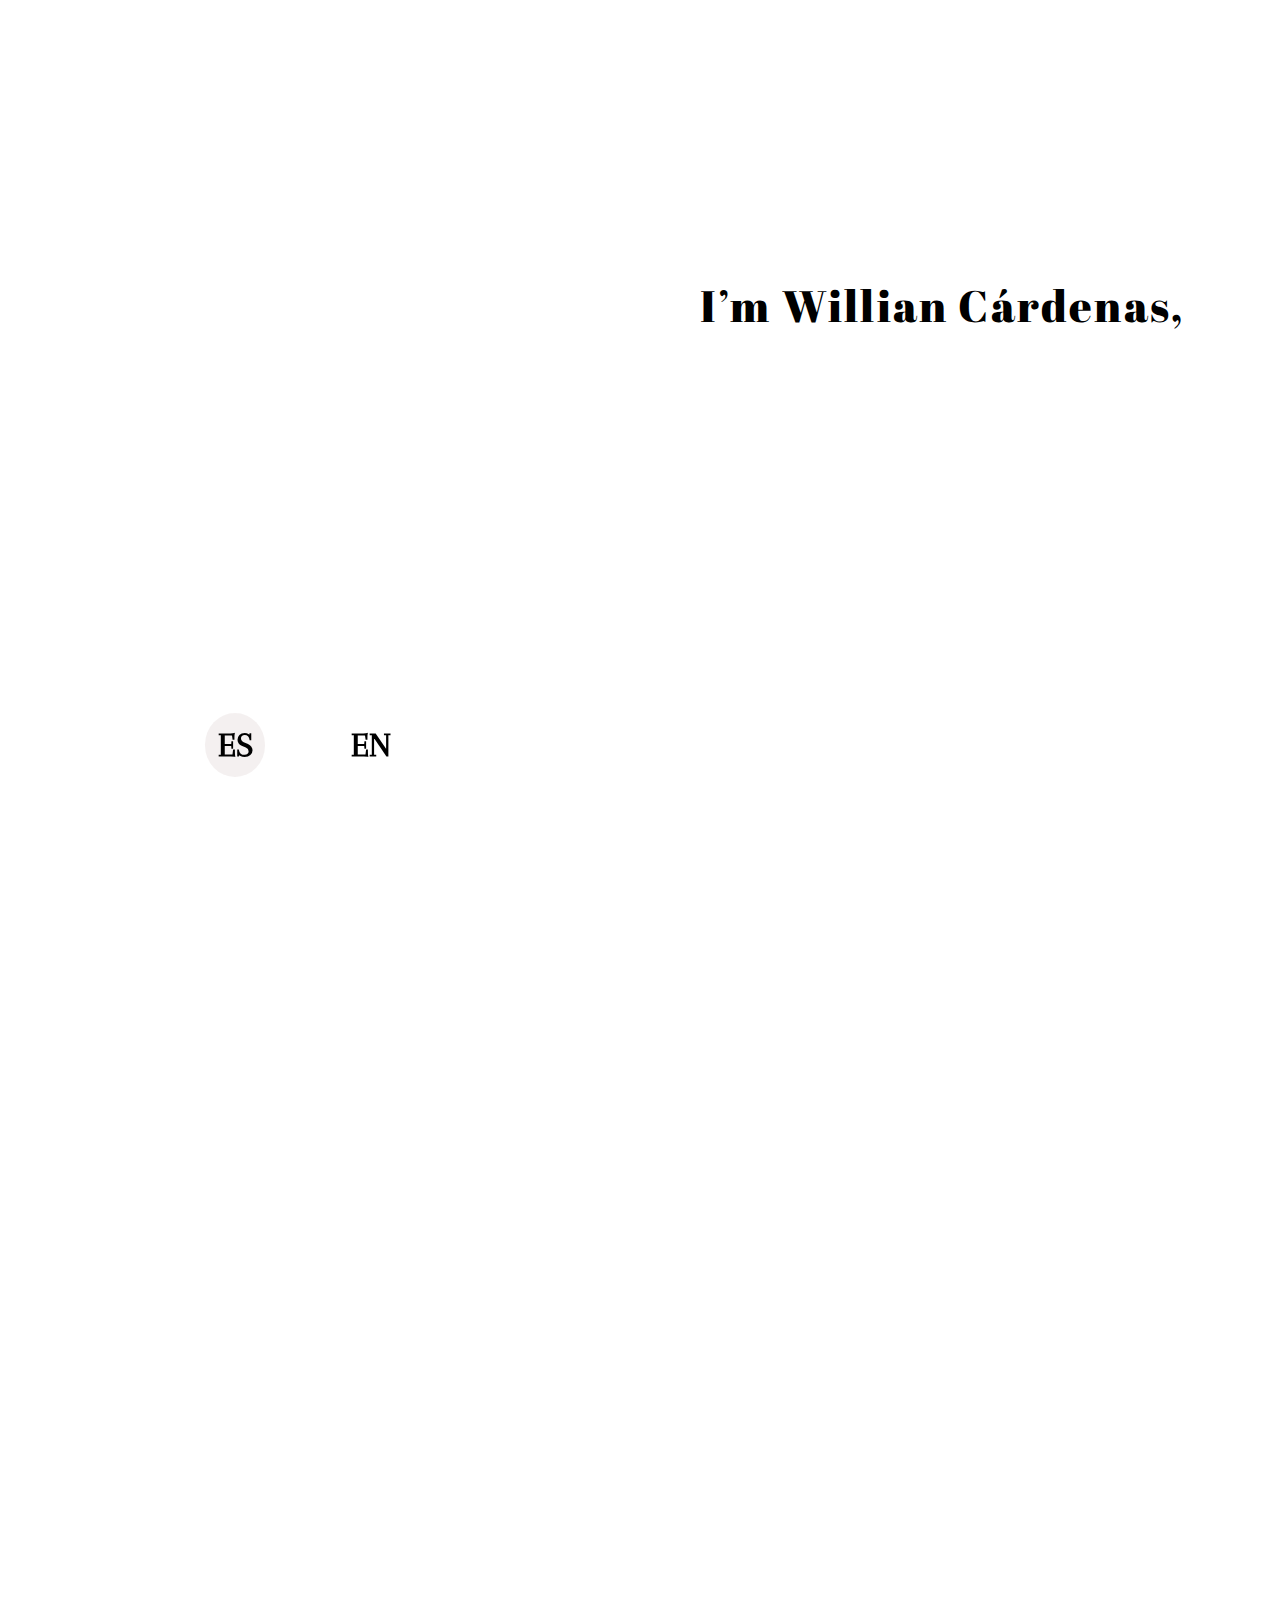
==== index.html @ f102027e "Font modification and social media" ====
<!doctype html>
<html lang="en">
    <head>
        <!-- META -->
        <meta charset="utf-8">
        <meta name="robots" content="noodp">
        <meta name="viewport" content="width=device-width, initial-scale=1, maximum-scale=1, user-scalable=no">

        <!-- TITLE -->
        <title>Willian Cárdenas</title>
        <link rel="shortcut icon" href="https://i.imgur.com/TqG19UK.png">

        <!-- FONTS -->
        <link href="https://fonts.googleapis.com/css?family=Abril+Fatface%7CArapey&amp;subset=latin-ext" rel="stylesheet">
        <link href="http://fonts.cdnfonts.com/css/naville-demo" rel="stylesheet">

        <!-- STYLESHEETS -->
        <link rel="stylesheet" type="text/css" href="me/css/plugins.css">
        <link rel="stylesheet" type="text/css" href="me/css/styles.css">
    </head>

    <body>
        <!-- PRELOADER -->
        <div class="preloader">
            <div class="spinner"></div>
        </div>
        <!-- /PRELOADER -->

        <!-- CHANGO CONTAINER -->
        <div class="chango-container">
            <div class="background-img">
                <!--<div class="chango-inc">
                    CHANGO.
                </div>-->
                <div class="chango-des">
                    Visit my website
                </div>
                <div class="chango-button">
                    <a href="https://williandres.github.io/williandres/chango/es/public" class = "chango-spanish">ES</a>   
                    <a href="https://williandres.github.io/williandres/chango/en/public" class = "chango-english">EN</a>
                </div>
            </div>
        </div>
        <!-- /CHANGO CONTAINER -->

        <!-- CONTENT AREA -->
        <div class="content-area">

            <!-- CONTENT AREA INNER --> 
            <div class="content-area-inner">

                <!-- INTRO -->
                <section id="intro">

                    <!-- CONTAINER MID -->
                    <div class="container-mid">

                        <!-- ANIMATION CONTAINER -->
                        <div class="animation-container animation-fade-down" data-animation-delay="0">
                            <h1>I’m Willian Cárdenas,</h1>
                        </div>
                        <!-- /ANIMATION CONTAINER -->

                        <!-- ANIMATION CONTAINER -->
                        <div class="animation-container animation-fade-left" data-animation-delay="300">
                            <p class="subline">Lorem ipsum dolor sit amet, consectetur adipiscing elit. Nunc condimentum lacinia molestie. Phasellus vehicula ornare odio, blandit commodo nisl dapibus vel. Sed vel fermentum elit.</p>
                        </div>
                        <!-- /ANIMATION CONTAINER -->

                        <!-- ANIMATION CONTAINER -->
                        <div class="animation-container animation-fade-up" data-animation-delay="600">
                            <a href="#about" class="smooth-scroll">Learn More<i class="fa fa-angle-down" aria-hidden="true"></i></a>
                        </div>
                        <!-- /ANIMATION CONTAINER -->

                    </div>
                    <!-- /CONTAINER MID -->

                </section>
                <!-- /INTRO -->

                <!-- ABOUT -->
                <section id="about">
                    <h3 class="headline scroll-animated-from-right">Why I can help you.</h3>
                    <p class="scroll-animated-from-right">Lorem ipsum dolor sit amet, consectetur adipiscing elit. Etiam semper faucibus eros, quis imperdiet sapien. Nam sodales nec risus nec interdum. Proin lobortis, ex condimentum ultricies eleifend, nisl nunc sollicitudin odio, eget egestas est turpis et metus. In non ligula quis mauris rutrum porta.</p>
                    <p class="scroll-animated-from-right">Duis consectetur massa sit amet nibh rhoncus, at pharetra ligula aliquet. Ut ac velit vestibulum, eleifend diam ut, malesuada nisi. Sed vel felis vitae diam luctus commodo. Nunc ipsum est, vulputate id orci ac, luctus consectetur sapien.</p>
                </section>
                <!-- /ABOUT -->

                <!-- SERVICE -->
                <section id="service">

                    <h3 class="headline scroll-animated-from-right">What I can do for you.</h3>

                    <!-- SERVICE LIST -->
                    <ul class="services-list">
                        <li class="scroll-animated-from-right"><i class="fa fa-pencil-square-o" aria-hidden="true"></i>Concept & Strategy</li>
                        <li class="scroll-animated-from-right"><i class="fa fa-eye" aria-hidden="true"></i>Design Direction</li>
                        <li class="scroll-animated-from-right"><i class="fa fa-database" aria-hidden="true"></i>Product Design</li>
                        <li class="scroll-animated-from-right"><i class="fa fa-television" aria-hidden="true"></i>Web Design</li>
                        <li class="scroll-animated-from-right"><i class="fa fa-square-o" aria-hidden="true"></i>UI & UX Design</li>
                    </ul>
                    <!-- /SERVICE LIST -->


                </section>
                <!-- /SERVICE -->

                <!-- WORK -->
                <section id="work">


                    <h3 class="headline scroll-animated-from-right">Lorem ipsum </h3>

                    <!-- SHOWCASE -->
                    <div class="showcase">

                        <!-- ITEM -->
                        <div class="item scroll-animated-from-right">

                            <!-- LIGHTBOX LINK -->
                            <a href="#" data-featherlight="#item-1-lightbox">

                                <!-- INFO -->
                                <div class="info">


                                    <!-- CONTAINER MID -->
                                    <div class="container-mid">

                                        <h5>Lorem ipsum  Inc.</h5>
                                        <p>Lorem ipsum </p>

                                    </div>
                                    <!-- /CONTAINER MID -->

                                </div>
                                <!-- /INFO -->

                                <div class="background-image" style="background-image: url(#)"></div>

                            </a>
                            <!-- /LIGHTBOX LINK -->

                            <!-- LIGHTBOX -->
                            <div id="item-1-lightbox" class="work-lightbox">
                                <img class="img-responsive" src="#" alt="image">
                                <h3>Lorem ipsum  Inc.</h3>
                                <p class="subline">Web Design</p>
                                <p>Lorem ipsum dolor sit amet, consectetur adipiscing elit. Etiam semper faucibus eros, quis imperdiet sapien. Nam sodales nec risus nec interdum. Proin lobortis, ex condimentum ultricies eleifend, nisl nunc sollicitudin odio, eget egestas est turpis et metus. In non ligula quis mauris rutrum porta.</p>
                            </div>
                            <!-- /LIGHTBOX -->

                        </div>
                        <!-- /ITEM -->

                        <!-- ITEM -->
                        <div class="item scroll-animated-from-right">

                            <!-- LIGHTBOX LINK -->
                            <a href="#" data-featherlight="#item-2-lightbox">

                                <!-- INFO -->
                                <div class="info">

                                    <!-- CONTAINER MID -->
                                    <div class="container-mid">
                                        <h5>Lorem ipsum </h5>
                                        <p>Lorem ipsum </p>
                                    </div>
                                    <!-- /CONTAINER MID -->

                                </div>
                                <!-- /INFO -->

                                <div class="background-image" style="background-image: url(#)"></div>

                            </a>
                            <!-- /LIGHTBOX LINK -->

                            <!-- LIGHTBOX -->
                            <div id="item-2-lightbox" class="work-lightbox">
                                <img class="img-responsive" src="#" alt="image">
                                <h3>Lorem ipsum </h3>
                                <p class="subline">Lorem ipsum </p>
                                <p>Lorem ipsum dolor sit amet, consectetur adipiscing elit. Etiam semper faucibus eros, quis imperdiet sapien. Nam sodales nec risus nec interdum. Proin lobortis, ex condimentum ultricies eleifend, nisl nunc sollicitudin odio, eget egestas est turpis et metus. In non ligula quis mauris rutrum porta.</p>
                            </div>
                            <!-- /LIGHTBOX -->

                        </div>
                        <!-- /ITEM -->

                        <!-- ITEM -->
                        <div class="item scroll-animated-from-right">

                            <!-- LIGHTBOX LINK -->
                            <a href="#" data-featherlight="#item-3-lightbox">

                                <!-- INFO -->
                                <div class="info">


                                    <!-- CONTAINER MID -->
                                    <div class="container-mid">

                                        <h5>Lorem &amp; ipsum </h5>
                                        <p>Lorem ipsum </p>

                                    </div>
                                    <!-- /CONTAINER MID -->

                                </div>
                                <!-- /INFO -->

                                <div class="background-image" style="background-image: url(#)"></div>

                            </a>
                            <!-- /LIGHTBOX LINK -->

                            <!-- LIGHTBOX -->
                            <div id="item-3-lightbox" class="work-lightbox">
                                <img class="img-responsive" src="#" alt="image">
                                <h3>Lorem ipsum  &amp; Lorem ipsum </h3>
                                <p class="subline">Lorem ipsum </p>
                                <p>Lorem ipsum dolor sit amet, consectetur adipiscing elit. Etiam semper faucibus eros, quis imperdiet sapien. Nam sodales nec risus nec interdum. Proin lobortis, ex condimentum ultricies eleifend, nisl nunc sollicitudin odio, eget egestas est turpis et metus. In non ligula quis mauris rutrum porta.</p>

                            </div>
                            <!-- /LIGHTBOX -->

                        </div>
                        <!-- /ITEM -->

                        <!-- ITEM -->
                        <div class="item scroll-animated-from-right">

                            <!-- LIGHTBOX LINK -->
                            <a href="#" data-featherlight="#item-4-lightbox">

                                <!-- INFO -->
                                <div class="info">

                                    <!-- CONTAINER MID -->
                                    <div class="container-mid">

                                        <h5>Starnation</h5>
                                        <p>Lorem ipsum</p>

                                    </div>
                                    <!-- /CONTAINER MID -->

                                </div>
                                <!-- /INFO -->

                                <div class="background-image" style="background-image: url(#)"></div>

                            </a>
                            <!-- /LIGHTBOX LINK -->

                            <!-- LIGHTBOX -->
                            <div id="item-4-lightbox" class="work-lightbox">
                                <img class="img-responsive" src="#" alt="image">
                                <h3>Starnation</h3>
                                <p class="subline">Lorem ipsum</p>
                                <p>Lorem ipsum dolor sit amet, consectetur adipiscing elit. Etiam semper faucibus eros, quis imperdiet sapien. Nam sodales nec risus nec interdum. Proin lobortis, ex condimentum ultricies eleifend, nisl nunc sollicitudin odio, eget egestas est turpis et metus. In non ligula quis mauris rutrum porta.</p>
                            </div>
                            <!-- /LIGHTBOX -->

                        </div>
                        <!-- /ITEM -->

                    </div>
                    <!-- /SHOWCASE -->

                </section>
                <!-- /WORK -->

                <!-- FOOTER -->
                <section id="footer">

                    <!-- SOCIAL ICONS -->
                    <ul class="social-icons scroll-animated-from-right">
                        <li><a href="https://github.com/williandres"><i class="fa fa-github" aria-hidden="true"></i></a></li>
                        <li><a href="https://twitter.com/WillianString"><i class="fa fa-twitter" aria-hidden="true"></i></a></li>
                        <li><a href="https://www.linkedin.com/in/willian-andr%C3%A9s-c%C3%A1rdenas-sandoval-487306239"><i class="fa fa-linkedin" aria-hidden="true"></i></a></li>
                    </ul>
                    <!-- /SOCIAL ICONS -->

                    <p class="scroll-animated-from-right"> 2022 Willian Cárdenas | <a href="https://templatefoundation.com">Template Foundation</a></p>

                </section>
                <!-- /FOOTER -->

            </div>
            <!-- /CONTENT AREA INNER -->

        </div>
        <!-- /CONTENT AREA -->

        <!-- SCRIPTS -->
        <script type="text/javascript" src="me/js/plugins.js"></script>
        <script type="text/javascript" src="me/js/main.js"></script>

    </body>
</html>
---- me/css/styles.css ----
/** 1. Basic
*******************************************************************/

html
{
    font-size: 10px;
}

body
{
    font-family: 'Arapey', serif;
    font-weight: 300;
    font-style: normal;

    color: #000;
    background: #fff;

    -webkit-font-smoothing: antialiased;
}

h1,
h2,
h3,
h4,
h5,
h6
{
    font-family: 'Abril Fatface', cursive;
    font-weight: normal;

    letter-spacing: .05em;

    color: #000;;
}

h1
{
    font-size: 4.4rem;
}

h2
{
    font-size: 3.9rem;
}

h3
{
    font-size: 3.4rem;
}

h4
{
    font-size: 2.9rem;
}

h5
{
    font-size: 2.4rem;
}

h6
{
    font-size: 1.9rem;
}

p
{
    font-size: 1.8rem;
}

a,
a:hover,
a:focus
{
    cursor: pointer;
    -webkit-transition: all 300ms ease;
        -o-transition: all 300ms ease;
            transition: all 300ms ease;
    text-decoration: none;
}

a:hover
{
    color: #111;
}

@media (max-width:600px)
{
    html
    {
        font-size: 8px;
    }
}

@media (max-width:500px)
{
    html
    {
        font-size: 7px;
    }
}



/** 2. Preloader
*******************************************************************/

.preloader
{
    position: fixed;
    z-index: 100000;
    bottom: 0;
    left: 0;

    overflow: hidden;

    width: 100%;
    height: 100%;

    background: #fff;
}

.preloader.hide-preloader
{
    height: 0;
    -webkit-transition: .7s ease .3s;
        -o-transition: .7s ease .3s;
            transition: .7s ease .3s;
}

.preloader .spinner
{
    position: absolute;
    top: 50%;
    left: 50%;

    display: block;

    width: 50px;
    height: 50px;
    margin-top: -25px;
    margin-left: -25px;

    -webkit-animation: spinner-pulse .6s infinite ease-in-out;
            animation: spinner-pulse .6s infinite ease-in-out;
    text-align: center;

    opacity: 1;
    border-radius: 100%;
    background-color: #111;
}

.preloader.hide-preloader .spinner
{
    opacity: 0;
    -webkit-transition: .3s ease;
        -o-transition: .3s ease;
            transition: .3s ease;
}

@-webkit-keyframes spinner-pulse
{
    0%
    {
        -webkit-transform: scale(0);
    }
    100%
    {
        -webkit-transform: scale(1.0);

        opacity: 0;
    }
}

@keyframes spinner-pulse
{
    0%
    {
        -webkit-transform: scale(0);
                transform: scale(0);
    }
    100%
    {
        -webkit-transform: scale(1.0);
                transform: scale(1.0);

        opacity: 0;
    }
}



/** 3. Chango Container
*******************************************************************/

.chango-container
{
    position: fixed;
    z-index: 10;
    top: 0;
    left: 0;

    width: 50%;
    height: 100%;
}

.chango-container .background-img
{
    position: absolute;
    z-index: 1;
    top: 0;
    left: 0;

    width: 100%;
    height: 100%;

    -webkit-transition: opacity 1s ease;
        -o-transition: opacity 1s ease;
            transition: opacity 1s ease;

    background: url(https://i.imgur.com/RE1ZsLT.jpg);
    background-repeat: no-repeat;
    background-size: cover;
}
.chango-container .chango-inc
{
    position: absolute;
    font-size: 700%;
    top:45%;
    left: 14%;
    font-family: 'Naville DEMO', sans-serif;
    font-weight: bold;
    color:white;
}
.chango-container .chango-des
{
    position: absolute;
    font-size: 170%;
    top:67%;
    left:37%;
    font-weight: thin;
    color:rgba(255, 255, 255, 0.549);
}
.chango-container .chango-button
{
    position: relative;
    font-size: 250%;
    top:80%;
    font-weight: bold;
}
.chango-container .chango-spanish
{
    border-radius: 50%;
    position: relative;
    left:32%;
    padding: 2% 2%;
    color:rgb(0, 0, 0);
    background: #f1ececd0;
}
.chango-container .chango-english
{
    border-radius: 80%;
    position: relative;
    left:42%;
    padding: 2% 2%;
    color:rgb(0, 0, 0);
    background: #ffffffd0;
}
.chango-container .chango-spanish:hover
{
    border-radius: 5%;
    padding: 2% 2%;
    background: #d84444d0;
    color:rgb(255, 255, 255);;
}
.chango-container .chango-english:hover
{
    border-radius: 5%;
    padding: 2% 2%;
    background: #4088c7;
    color:rgb(255, 255, 255);;

}
@media (max-width:1200px)
{
    .chango-container
    {
        position: relative;
        z-index: 10;
        top: 0;
        left: 0;
        width: 100%;
        height: 100vh;
    }
}



/** 4. Content Area
*******************************************************************/

.content-area
{
    position: relative;
    left: 0;

    width: 100%;
}

.content-area .content-area-inner
{
    position: relative;
    left: 50%;
    width: 50%;
    padding: 0 20px;
    overflow-x: hidden;
}

.content-area .content-area-inner section
{
    max-width: 520px;
    margin: 0 auto 18vh auto;
}

.content-area .content-area-inner section:last-child
{
    margin-bottom: 10vh;
}

.content-area .content-area-inner section h3.headline
{
    margin-bottom: 1.2em;
}

@media (max-width:1200px)
{
    .content-area .content-area-inner
    {
        left: 0;

        width: 100%;
        padding: 0 20px;
    }
}



/** Content Area --> Intro
*******************************************************************/


#intro
{
    position: relative;

    height: 100vh;
    margin-bottom: 0;
}

#intro .container-mid
{
    position: absolute;
    top: 50%;

    width: 100%;

    -webkit-transform: translateY(-50%);
        -ms-transform: translateY(-50%);
            transform: translateY(-50%);
}

#intro .container-mid p.subline
{
    font-size: 2.2rem;
    line-height: 1.6em;

    margin-top: 2em;
    margin-bottom: 2.2em;
}

#intro .container-mid a
{
    font-size: 2.4rem;
    line-height: 2.92em;

    position: relative;

    display: inline-block;
    overflow: hidden;

    padding: 0 2.6em;

    -webkit-transition: .2s ease;
        -o-transition: .2s ease;
            transition: .2s ease;

    color: #fff;
    border-radius: 100px;
    background: none;
}

#intro .container-mid a:before
{
    position: absolute;
    z-index: -1;
    top: 0;
    left: 0;

    width: 100%;
    height: 100%;

    content: '';

    border-radius: 100px;
    background: #111;
}

#intro .container-mid a:after
{
    position: absolute;
    z-index: -1;
    top: 0;
    left: 0;

    width: 0;
    height: 100%;

    content: '';
    -webkit-transition: .2s ease;
        -o-transition: .2s ease;
            transition: .2s ease;

    background: #e42c2c;
}

#intro .container-mid a:hover:after
{
    width: 100%;
}

#intro .container-mid a i
{
    font-size: .85em;

    margin-left: .7em;
}

#intro .animation-container
{
    -webkit-transition: .5s ease;
        -o-transition: .5s ease;
            transition: .5s ease;
}

#intro .animation-container.animation-fade
{
    opacity: 0;
}

#intro .animation-container.animation-fade.run-animation
{
    opacity: 1;
}

#intro .animation-container.animation-fade-up
{
    -webkit-transform: translateY(10vh);
        -ms-transform: translateY(10vh);
            transform: translateY(10vh);

    opacity: 0;
}

#intro .animation-container.animation-fade-up.run-animation
{
    -webkit-transform: translateY(0);
        -ms-transform: translateY(0);
            transform: translateY(0);

    opacity: 1;
}

#intro .animation-container.animation-fade-down
{
    -webkit-transform: translateY(-10vh);
        -ms-transform: translateY(-10vh);
            transform: translateY(-10vh);

    opacity: 0;
}

#intro .animation-container.animation-fade-down.run-animation
{
    -webkit-transform: translateY(0);
        -ms-transform: translateY(0);
            transform: translateY(0);

    opacity: 1;
}

#intro .animation-container.animation-fade-left
{
    -webkit-transform: translateX(10vh);
        -ms-transform: translateX(10vh);
            transform: translateX(10vh);

    opacity: 0;
}

#intro .animation-container.animation-fade-left.run-animation
{
    -webkit-transform: translateX(0);
        -ms-transform: translateX(0);
            transform: translateX(0);

    opacity: 1;
}

#intro .animation-container.animation-fade-right
{
    -webkit-transform: translateX(-10vh);
        -ms-transform: translateX(-10vh);
            transform: translateX(-10vh);

    opacity: 0;
}

#intro .animation-container.animation-fade-right.run-animation
{
    -webkit-transform: translateX(0);
        -ms-transform: translateX(0);
            transform: translateX(0);

    opacity: 1;
}

@media (max-width:1200px)
{
    #intro
    {
        height: auto;
    }

    #intro .container-mid
    {
        position: relative;
        top: 0;

        margin: 15vh 0;

        -webkit-transform: translate(0);
            -ms-transform: translate(0);
                transform: translate(0);
    }
}



/**Content Area --> About
*******************************************************************/

#about p
{
    line-height: 1.5em;

    margin-bottom: 2em;
}

#about p:last-child
{
    margin-bottom: 0;
}



/**Content Area --> Service
*******************************************************************/

#service .services-list
{
    margin-bottom: 0;
    padding: 0;

    list-style: none;
}

#service .services-list li
{
    font-size: 2.4rem;
    line-height: 3.4em;
}

#service .services-list li i
{
    font-size: 2rem;
    line-height: 3em;

    width: 3em;
    height: 3em;
    margin-right: 1.5em;

    text-align: center;

    color: #fff;
    border-radius: 100px;
    background: #111;
}



/** Content Area --> Work
*******************************************************************/

#work .showcase .item
{
    position: relative;

    overflow: hidden;

    width: 100%;
    height: 24rem;
    margin: 0;
    margin-bottom: 6vh;

    cursor: pointer;

    border-radius: 3rem;
    background: #111;
}

#work .showcase .item:last-child
{
    margin-bottom: 0;
}

#work .showcase .item .info
{
    position: absolute;
    z-index: 100;
    top: 0;
    left: 0;

    width: 0;
    height: 100%;

    -webkit-transition: .25s ease;
        -o-transition: .25s ease;
            transition: .25s ease;

    color: #fff;
    background: #e12828;
}

#work .showcase .item:hover .info
{
    width: 100%;
}

#work .showcase .item .info .container-mid
{
    position: absolute;
    top: 50%;
    left: 0;

    width: 100%;
    padding: 0 6rem;

    -webkit-transform: translateY(-50%);
        -ms-transform: translateY(-50%);
            transform: translateY(-50%);
}

#work .showcase .item .info .container-mid h5
{
    -webkit-transform: translateX(4vh);
        -ms-transform: translateX(4vh);
            transform: translateX(4vh);

    opacity: 0;
    color: #fff;
}

#work .showcase .item:hover .info .container-mid h5
{
    -webkit-transition: .2s ease .2s;
        -o-transition: .2s ease .2s;
            transition: .2s ease .2s;
    -webkit-transform: translateX(0);
        -ms-transform: translateX(0);
            transform: translateX(0);

    opacity: 1;
}

#work .showcase .item .info .container-mid p
{
    position: relative;

    padding-left: 2.7rem;

    -webkit-transform: translateX(4vh);
        -ms-transform: translateX(4vh);
            transform: translateX(4vh);
    letter-spacing: .025em;

    opacity: 0;
}

#work .showcase .item:hover .info .container-mid p
{
    -webkit-transition: .2s ease .3s;
        -o-transition: .2s ease .3s;
            transition: .2s ease .3s;
    -webkit-transform: translateX(0);
        -ms-transform: translateX(0);
            transform: translateX(0);

    opacity: 1;
}

#work .showcase .item .info .container-mid p:before
{
    position: absolute;
    top: 50%;
    left: 0;

    width: 1.1em;
    height: 1px;

    content: '';
    -webkit-transform: translateY(-50%);
        -ms-transform: translateY(-50%);
            transform: translateY(-50%);

    background: #fff;
}

#work .showcase .item .background-image
{
    position: absolute;
    top: 0;
    left: 0;

    width: 100%;
    height: 100%;

    background-repeat: no-repeat;
    background-position: center;
    background-size: cover;
}

.featherlight .featherlight-content
{
    max-height: 95%;
    padding: 0;

    border-bottom: 0;
}

.featherlight .featherlight-content  .featherlight-close-icon
{
    font-size: 2.4rem;
    line-height: 1em;

    top: .5em;
    right: .5em;

    width: 1em;

    outline: none !important;
}

.featherlight .featherlight-content .work-lightbox
{
    max-width: 1000px;
    padding: 6vh;

    text-align: center;
}

.featherlight .featherlight-content .work-lightbox img
{
    margin: 0 auto 4vh auto;
}

.featherlight .featherlight-content .work-lightbox p.subline
{
    margin-bottom: 1em;

    letter-spacing: .025em;
}

.featherlight .featherlight-content .work-lightbox p
{
    max-width: 520px;
    margin: 0 auto;
}

/** Content Area --> Footer
*******************************************************************/

#footer .social-icons
{
    padding: 0;

    list-style: none;
}

#footer .social-icons li
{
    font-size: 2rem;
    line-height: 3em;

    position: relative;

    display: inline-block;
    overflow: hidden;

    width: 3em;
    height: 3em;
    margin: 0;
    margin-right: 1em;

    text-align: center;

    color: #fff;
    border-radius: 100%;
    background: none;
}

#footer .social-icons li:before
{
    position: absolute;
    z-index: -1;
    top: 0;
    left: 0;

    width: 100%;
    height: 100%;

    content: '';

    border-radius: 100px;
    background: #111;
}

#footer .social-icons li:after
{
    position: absolute;
    z-index: -1;
    top: 0;
    left: 0;

    width: 0;
    height: 100%;

    content: '';
    -webkit-transition: .2s ease;
        -o-transition: .2s ease;
            transition: .2s ease;

    background: #e12828;
}

#footer .social-icons li:hover:after
{
    width: 100%;
}

#footer .social-icons li a
{
    font-size: inherit;

    display: block;

    color: #fff;
    border: none;
}

#footer p
{
    margin-top: 1.6em;
}

#footer p a
{
    color: #000;
    border-bottom: 1px solid #111;
}
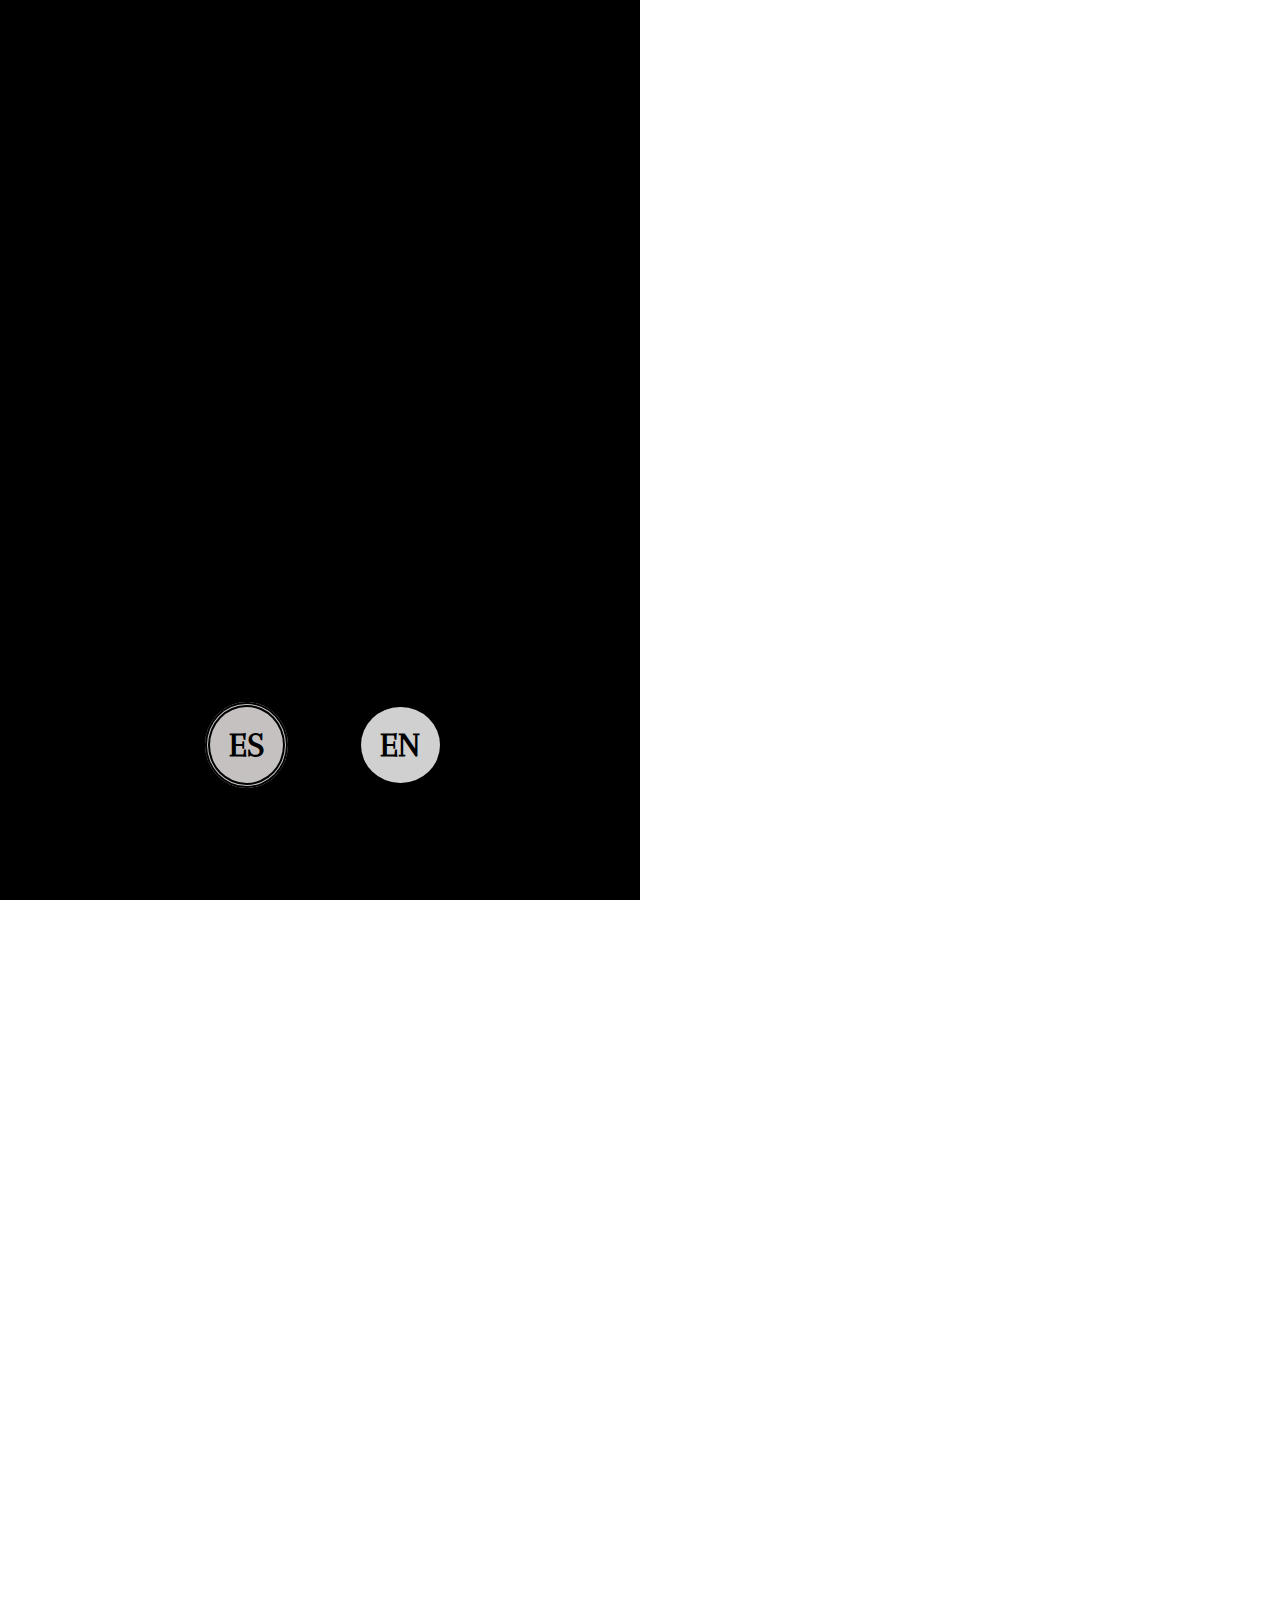
==== commit 820283e1: "More respnsive page" ====
--- a/index.html
+++ b/index.html
@@ -32,9 +32,9 @@
                 <!--<div class="chango-inc">
                     CHANGO.
                 </div>-->
-                <div class="chango-des">
+                <!--<div class="chango-des">
                     Visit my website
-                </div>
+                </div>-->
                 <div class="chango-button">
                     <a href="https://williandres.github.io/williandres/chango/es/public" class = "chango-spanish">ES</a>   
                     <a href="https://williandres.github.io/williandres/chango/en/public" class = "chango-english">EN</a>
--- a/me/css/styles.css
+++ b/me/css/styles.css
@@ -199,7 +199,7 @@
     z-index: 10;
     top: 0;
     left: 0;
-
+    background-color: #000;
     width: 50%;
     height: 100%;
 }
@@ -209,8 +209,7 @@
     position: absolute;
     z-index: 1;
     top: 0;
-    left: 0;
-
+    left: 0%;
     width: 100%;
     height: 100%;
 
@@ -218,11 +217,12 @@
         -o-transition: opacity 1s ease;
             transition: opacity 1s ease;
 
-    background: url(https://i.imgur.com/RE1ZsLT.jpg);
+    background: url(https://i.imgur.com/KNLedd1.jpg);
     background-repeat: no-repeat;
     background-size: cover;
-}
-.chango-container .chango-inc
+    background-color: transparent;
+}
+/**.chango-container .chango-inc
 {
     position: absolute;
     font-size: 700%;
@@ -240,7 +240,7 @@
     left:37%;
     font-weight: thin;
     color:rgba(255, 255, 255, 0.549);
-}
+}**/
 .chango-container .chango-button
 {
     position: relative;
@@ -250,36 +250,37 @@
 }
 .chango-container .chango-spanish
 {
+    left:32%;
+    position: relative;
+    color:rgb(0, 0, 0);
     border-radius: 50%;
+    border: 5px double rgb(0, 0, 0);
+    padding: 3% 3%;
+    background: #f1ececd0;
+}
+.chango-container .chango-english
+{
+    left:42%;
+    color:rgb(0, 0, 0);
     position: relative;
-    left:32%;
-    padding: 2% 2%;
-    color:rgb(0, 0, 0);
-    background: #f1ececd0;
-}
-.chango-container .chango-english
-{
-    border-radius: 80%;
-    position: relative;
-    left:42%;
-    padding: 2% 2%;
-    color:rgb(0, 0, 0);
+    border-radius: 50%;
+    padding: 3% 3%;
     background: #ffffffd0;
 }
 .chango-container .chango-spanish:hover
 {
+    left:30%;
     border-radius: 5%;
-    padding: 2% 2%;
     background: #d84444d0;
+    padding: 3% 3%;
     color:rgb(255, 255, 255);;
 }
-.chango-container .chango-english:hover
-{
+.chango-container .chango-english:hover{
+    left:40%;
     border-radius: 5%;
-    padding: 2% 2%;
     background: #4088c7;
+    padding: 3% 3%;
     color:rgb(255, 255, 255);;
-
 }
 @media (max-width:1200px)
 {
@@ -293,7 +294,49 @@
         height: 100vh;
     }
 }
-
+@media (max-width:335px)
+{
+    .chango-container
+    {
+        position: relative;
+        z-index: 10;
+        top: 0;
+        left: 0;
+        width: 100%;
+        height: 70vh;
+    }
+    .chango-container .background-img
+    {
+        position: relative;
+        left: 0;
+        height: 60%;
+    }
+    .chango-container .chango-button
+    {
+        position: relative;
+        font-size: 250%;
+        top:125%;
+        font-weight: bold;
+    }
+    .chango-container .chango-spanish
+    {
+        left:25%;
+        position: relative;
+        color:rgb(0, 0, 0);
+        border-radius: 50%;
+        padding: 3% 3%;
+        background: #f1ececd0;
+    }
+    .chango-container .chango-english
+    {
+        left:32%;
+        color:rgb(0, 0, 0);
+        position: relative;
+        border-radius: 50%;
+        padding: 3% 3%;
+        background: #ffffffd0;
+    }
+}
 
 
 /** 4. Content Area
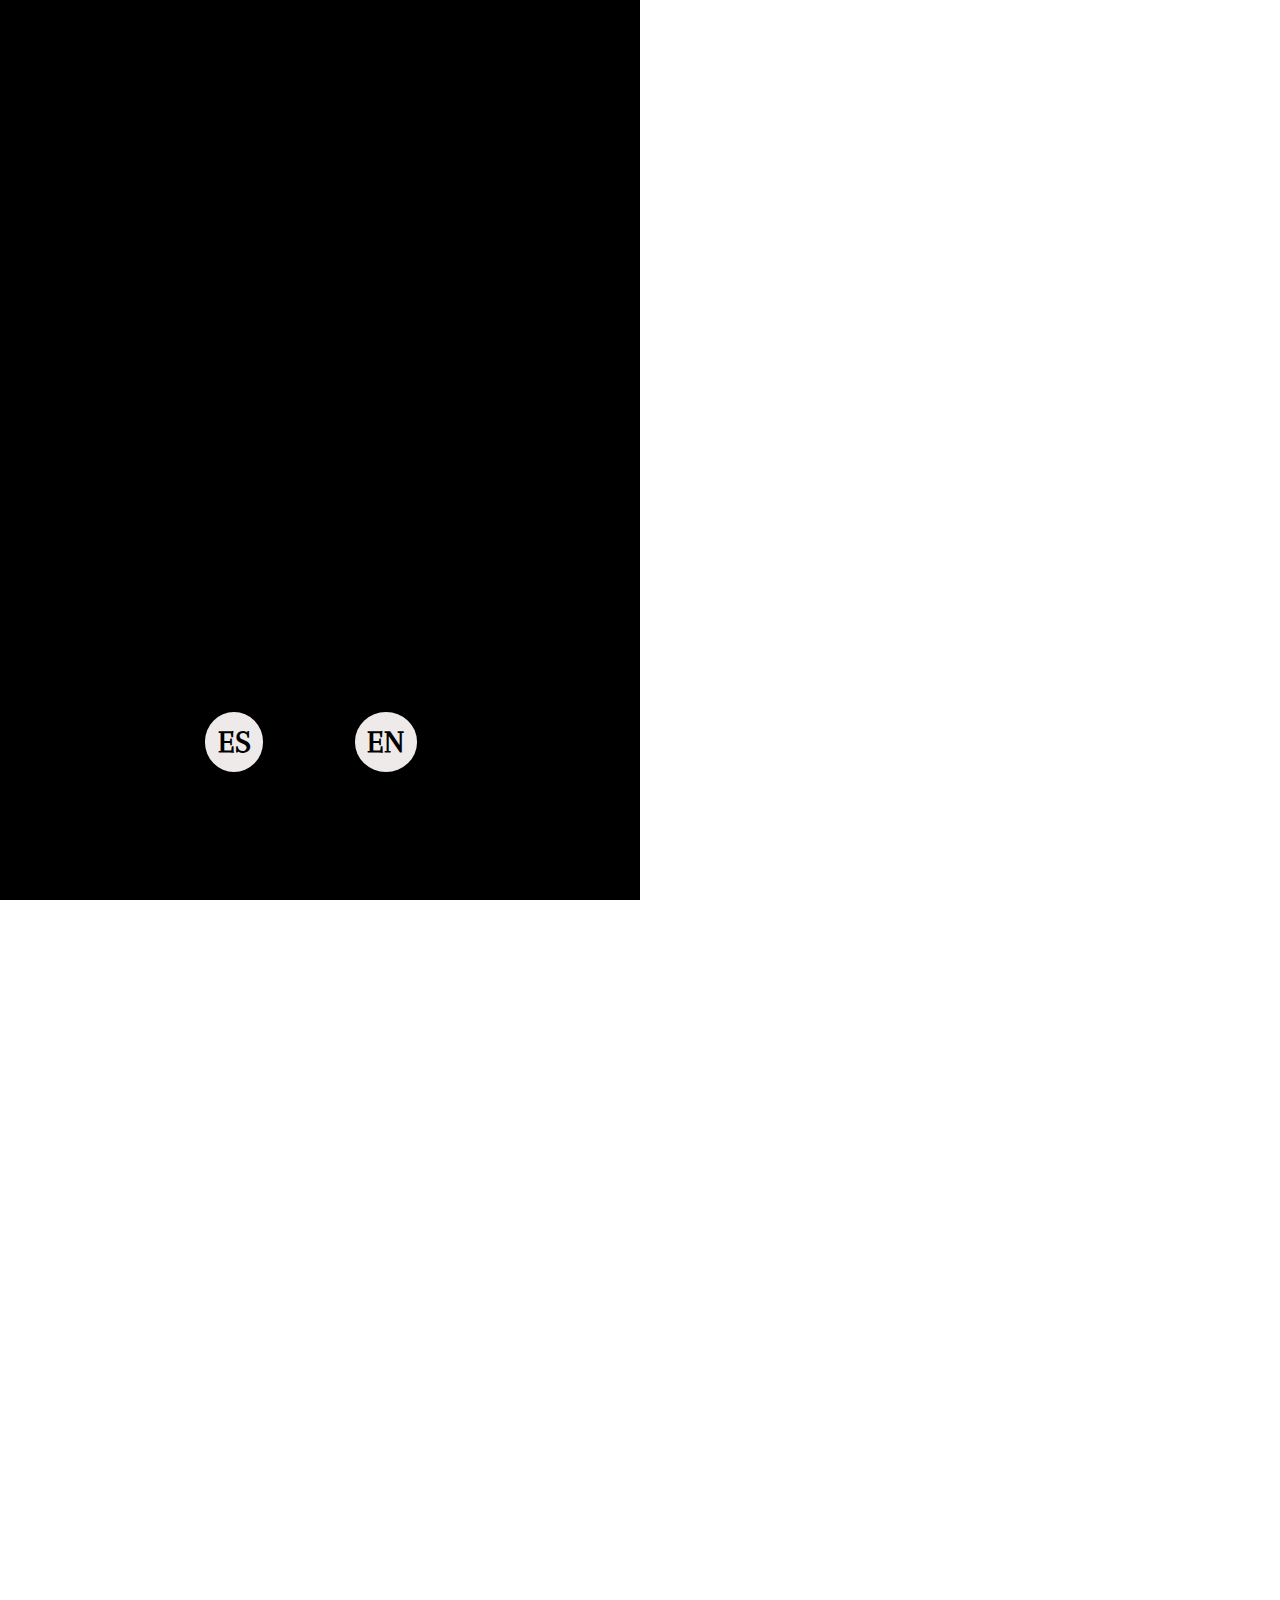
==== commit 9b7271e4: "Template extended version" ====
--- a/index.html
+++ b/index.html
@@ -57,19 +57,23 @@
 
                         <!-- ANIMATION CONTAINER -->
                         <div class="animation-container animation-fade-down" data-animation-delay="0">
-                            <h1>I’m Willian Cárdenas,</h1>
+                            <h1>I’m Willian Cárdenas</h1>
                         </div>
                         <!-- /ANIMATION CONTAINER -->
 
                         <!-- ANIMATION CONTAINER -->
                         <div class="animation-container animation-fade-left" data-animation-delay="300">
-                            <p class="subline">Lorem ipsum dolor sit amet, consectetur adipiscing elit. Nunc condimentum lacinia molestie. Phasellus vehicula ornare odio, blandit commodo nisl dapibus vel. Sed vel fermentum elit.</p>
+                            <p class="subline">
+                                I'm from Colombia, I'm a native Spanish speaker and I'm trying to improve my English skills. I love learning and I am currently a ML, AI and Data Science enthusiast.
+                                <br>
+                                I created a blog "Chango". Where I write about many things. Mainly about video games, technology and my thinking
+                            </p>
                         </div>
                         <!-- /ANIMATION CONTAINER -->
 
                         <!-- ANIMATION CONTAINER -->
                         <div class="animation-container animation-fade-up" data-animation-delay="600">
-                            <a href="#about" class="smooth-scroll">Learn More<i class="fa fa-angle-down" aria-hidden="true"></i></a>
+                            <a href="https://s3.us-west-2.amazonaws.com/secure.notion-static.com/510fd03c-d1a1-4217-966a-c7ea496d9e44/beta_resume.pdf?X-Amz-Algorithm=AWS4-HMAC-SHA256&X-Amz-Content-Sha256=UNSIGNED-PAYLOAD&X-Amz-Credential=AKIAT73L2G45EIPT3X45%2F20220523%2Fus-west-2%2Fs3%2Faws4_request&X-Amz-Date=20220523T205218Z&X-Amz-Expires=86400&X-Amz-Signature=30c69c0359123f06665156552339af89953dabd2a88c5f4e05aa35532fac54fe&X-Amz-SignedHeaders=host&response-content-disposition=filename%20%3D%22beta_resume.pdf%22&x-id=GetObject">Download CV<i class="fa fa-archive" aria-hidden="true"></i></a>
                         </div>
                         <!-- /ANIMATION CONTAINER -->
 
--- a/me/css/styles.css
+++ b/me/css/styles.css
@@ -244,7 +244,7 @@
 .chango-container .chango-button
 {
     position: relative;
-    font-size: 250%;
+    font-size: 225%;
     top:80%;
     font-weight: bold;
 }
@@ -254,32 +254,29 @@
     position: relative;
     color:rgb(0, 0, 0);
     border-radius: 50%;
-    border: 5px double rgb(0, 0, 0);
-    padding: 3% 3%;
-    background: #f1ececd0;
+    padding: 2% 2%;
+    background: #f1ececfd;
 }
 .chango-container .chango-english
 {
-    left:42%;
+    left:45%;
     color:rgb(0, 0, 0);
     position: relative;
     border-radius: 50%;
-    padding: 3% 3%;
-    background: #ffffffd0;
+    padding: 2% 2%;
+    background: #f1ececfd;
 }
 .chango-container .chango-spanish:hover
 {
     left:30%;
-    border-radius: 5%;
     background: #d84444d0;
-    padding: 3% 3%;
+    padding: 2% 2%;
     color:rgb(255, 255, 255);;
 }
 .chango-container .chango-english:hover{
-    left:40%;
-    border-radius: 5%;
+    left:47%;
     background: #4088c7;
-    padding: 3% 3%;
+    padding: 2% 2%;
     color:rgb(255, 255, 255);;
 }
 @media (max-width:1200px)
@@ -294,7 +291,19 @@
         height: 100vh;
     }
 }
-@media (max-width:335px)
+@media (max-height:600px)
+{
+    .chango-container
+    {
+        position: relative;
+        z-index: 10;
+        top: 0;
+        left: 0;
+        width: 100%;
+        height: 200vh;
+    }
+}
+@media (max-width:1000px)
 {
     .chango-container
     {
@@ -314,28 +323,41 @@
     .chango-container .chango-button
     {
         position: relative;
-        font-size: 250%;
+        font-size: 245%;
         top:125%;
         font-weight: bold;
     }
     .chango-container .chango-spanish
     {
-        left:25%;
+        left:32%;
         position: relative;
         color:rgb(0, 0, 0);
         border-radius: 50%;
-        padding: 3% 3%;
-        background: #f1ececd0;
+        padding: 2% 2%;
+        background: #f1ececf3;
     }
     .chango-container .chango-english
     {
-        left:32%;
+        left:38%;
         color:rgb(0, 0, 0);
         position: relative;
         border-radius: 50%;
-        padding: 3% 3%;
-        background: #ffffffd0;
-    }
+        padding: 2% 2%;
+        background: #f1ececf3;
+    }
+    .chango-container .chango-spanish:hover
+{
+    left:31%;
+    background: #d84444d0;
+    padding: 2% 2%;
+    color:rgb(255, 255, 255);;
+}
+    .chango-container .chango-english:hover{
+    left:39%;
+    background: #4088c7;
+    padding: 2% 2%;
+    color:rgb(255, 255, 255);;
+}
 }
 
 
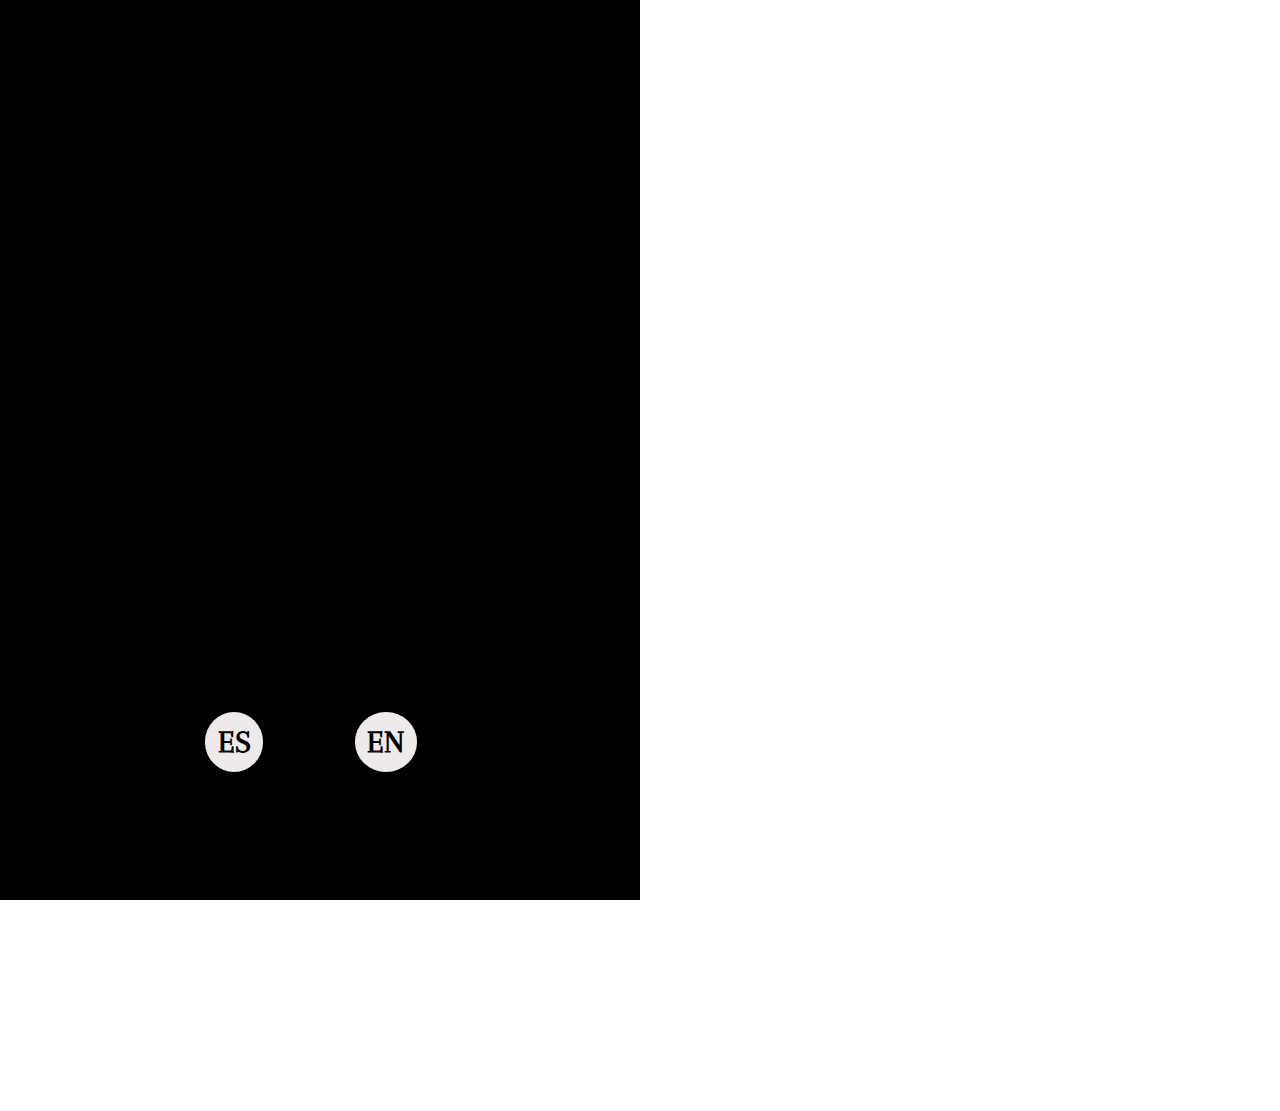
==== commit 1104c65b: "v1.0" ====
--- a/index.html
+++ b/index.html
@@ -65,7 +65,7 @@
                         <div class="animation-container animation-fade-left" data-animation-delay="300">
                             <p class="subline">
                                 I'm from Colombia, I'm a native Spanish speaker and I'm trying to improve my English skills. I love learning and I am currently a ML, AI and Data Science enthusiast.
-                                <br>
+                                <br><br>
                                 I created a blog "Chango". Where I write about many things. Mainly about video games, technology and my thinking
                             </p>
                         </div>
@@ -82,202 +82,6 @@
 
                 </section>
                 <!-- /INTRO -->
-
-                <!-- ABOUT -->
-                <section id="about">
-                    <h3 class="headline scroll-animated-from-right">Why I can help you.</h3>
-                    <p class="scroll-animated-from-right">Lorem ipsum dolor sit amet, consectetur adipiscing elit. Etiam semper faucibus eros, quis imperdiet sapien. Nam sodales nec risus nec interdum. Proin lobortis, ex condimentum ultricies eleifend, nisl nunc sollicitudin odio, eget egestas est turpis et metus. In non ligula quis mauris rutrum porta.</p>
-                    <p class="scroll-animated-from-right">Duis consectetur massa sit amet nibh rhoncus, at pharetra ligula aliquet. Ut ac velit vestibulum, eleifend diam ut, malesuada nisi. Sed vel felis vitae diam luctus commodo. Nunc ipsum est, vulputate id orci ac, luctus consectetur sapien.</p>
-                </section>
-                <!-- /ABOUT -->
-
-                <!-- SERVICE -->
-                <section id="service">
-
-                    <h3 class="headline scroll-animated-from-right">What I can do for you.</h3>
-
-                    <!-- SERVICE LIST -->
-                    <ul class="services-list">
-                        <li class="scroll-animated-from-right"><i class="fa fa-pencil-square-o" aria-hidden="true"></i>Concept & Strategy</li>
-                        <li class="scroll-animated-from-right"><i class="fa fa-eye" aria-hidden="true"></i>Design Direction</li>
-                        <li class="scroll-animated-from-right"><i class="fa fa-database" aria-hidden="true"></i>Product Design</li>
-                        <li class="scroll-animated-from-right"><i class="fa fa-television" aria-hidden="true"></i>Web Design</li>
-                        <li class="scroll-animated-from-right"><i class="fa fa-square-o" aria-hidden="true"></i>UI & UX Design</li>
-                    </ul>
-                    <!-- /SERVICE LIST -->
-
-
-                </section>
-                <!-- /SERVICE -->
-
-                <!-- WORK -->
-                <section id="work">
-
-
-                    <h3 class="headline scroll-animated-from-right">Lorem ipsum </h3>
-
-                    <!-- SHOWCASE -->
-                    <div class="showcase">
-
-                        <!-- ITEM -->
-                        <div class="item scroll-animated-from-right">
-
-                            <!-- LIGHTBOX LINK -->
-                            <a href="#" data-featherlight="#item-1-lightbox">
-
-                                <!-- INFO -->
-                                <div class="info">
-
-
-                                    <!-- CONTAINER MID -->
-                                    <div class="container-mid">
-
-                                        <h5>Lorem ipsum  Inc.</h5>
-                                        <p>Lorem ipsum </p>
-
-                                    </div>
-                                    <!-- /CONTAINER MID -->
-
-                                </div>
-                                <!-- /INFO -->
-
-                                <div class="background-image" style="background-image: url(#)"></div>
-
-                            </a>
-                            <!-- /LIGHTBOX LINK -->
-
-                            <!-- LIGHTBOX -->
-                            <div id="item-1-lightbox" class="work-lightbox">
-                                <img class="img-responsive" src="#" alt="image">
-                                <h3>Lorem ipsum  Inc.</h3>
-                                <p class="subline">Web Design</p>
-                                <p>Lorem ipsum dolor sit amet, consectetur adipiscing elit. Etiam semper faucibus eros, quis imperdiet sapien. Nam sodales nec risus nec interdum. Proin lobortis, ex condimentum ultricies eleifend, nisl nunc sollicitudin odio, eget egestas est turpis et metus. In non ligula quis mauris rutrum porta.</p>
-                            </div>
-                            <!-- /LIGHTBOX -->
-
-                        </div>
-                        <!-- /ITEM -->
-
-                        <!-- ITEM -->
-                        <div class="item scroll-animated-from-right">
-
-                            <!-- LIGHTBOX LINK -->
-                            <a href="#" data-featherlight="#item-2-lightbox">
-
-                                <!-- INFO -->
-                                <div class="info">
-
-                                    <!-- CONTAINER MID -->
-                                    <div class="container-mid">
-                                        <h5>Lorem ipsum </h5>
-                                        <p>Lorem ipsum </p>
-                                    </div>
-                                    <!-- /CONTAINER MID -->
-
-                                </div>
-                                <!-- /INFO -->
-
-                                <div class="background-image" style="background-image: url(#)"></div>
-
-                            </a>
-                            <!-- /LIGHTBOX LINK -->
-
-                            <!-- LIGHTBOX -->
-                            <div id="item-2-lightbox" class="work-lightbox">
-                                <img class="img-responsive" src="#" alt="image">
-                                <h3>Lorem ipsum </h3>
-                                <p class="subline">Lorem ipsum </p>
-                                <p>Lorem ipsum dolor sit amet, consectetur adipiscing elit. Etiam semper faucibus eros, quis imperdiet sapien. Nam sodales nec risus nec interdum. Proin lobortis, ex condimentum ultricies eleifend, nisl nunc sollicitudin odio, eget egestas est turpis et metus. In non ligula quis mauris rutrum porta.</p>
-                            </div>
-                            <!-- /LIGHTBOX -->
-
-                        </div>
-                        <!-- /ITEM -->
-
-                        <!-- ITEM -->
-                        <div class="item scroll-animated-from-right">
-
-                            <!-- LIGHTBOX LINK -->
-                            <a href="#" data-featherlight="#item-3-lightbox">
-
-                                <!-- INFO -->
-                                <div class="info">
-
-
-                                    <!-- CONTAINER MID -->
-                                    <div class="container-mid">
-
-                                        <h5>Lorem &amp; ipsum </h5>
-                                        <p>Lorem ipsum </p>
-
-                                    </div>
-                                    <!-- /CONTAINER MID -->
-
-                                </div>
-                                <!-- /INFO -->
-
-                                <div class="background-image" style="background-image: url(#)"></div>
-
-                            </a>
-                            <!-- /LIGHTBOX LINK -->
-
-                            <!-- LIGHTBOX -->
-                            <div id="item-3-lightbox" class="work-lightbox">
-                                <img class="img-responsive" src="#" alt="image">
-                                <h3>Lorem ipsum  &amp; Lorem ipsum </h3>
-                                <p class="subline">Lorem ipsum </p>
-                                <p>Lorem ipsum dolor sit amet, consectetur adipiscing elit. Etiam semper faucibus eros, quis imperdiet sapien. Nam sodales nec risus nec interdum. Proin lobortis, ex condimentum ultricies eleifend, nisl nunc sollicitudin odio, eget egestas est turpis et metus. In non ligula quis mauris rutrum porta.</p>
-
-                            </div>
-                            <!-- /LIGHTBOX -->
-
-                        </div>
-                        <!-- /ITEM -->
-
-                        <!-- ITEM -->
-                        <div class="item scroll-animated-from-right">
-
-                            <!-- LIGHTBOX LINK -->
-                            <a href="#" data-featherlight="#item-4-lightbox">
-
-                                <!-- INFO -->
-                                <div class="info">
-
-                                    <!-- CONTAINER MID -->
-                                    <div class="container-mid">
-
-                                        <h5>Starnation</h5>
-                                        <p>Lorem ipsum</p>
-
-                                    </div>
-                                    <!-- /CONTAINER MID -->
-
-                                </div>
-                                <!-- /INFO -->
-
-                                <div class="background-image" style="background-image: url(#)"></div>
-
-                            </a>
-                            <!-- /LIGHTBOX LINK -->
-
-                            <!-- LIGHTBOX -->
-                            <div id="item-4-lightbox" class="work-lightbox">
-                                <img class="img-responsive" src="#" alt="image">
-                                <h3>Starnation</h3>
-                                <p class="subline">Lorem ipsum</p>
-                                <p>Lorem ipsum dolor sit amet, consectetur adipiscing elit. Etiam semper faucibus eros, quis imperdiet sapien. Nam sodales nec risus nec interdum. Proin lobortis, ex condimentum ultricies eleifend, nisl nunc sollicitudin odio, eget egestas est turpis et metus. In non ligula quis mauris rutrum porta.</p>
-                            </div>
-                            <!-- /LIGHTBOX -->
-
-                        </div>
-                        <!-- /ITEM -->
-
-                    </div>
-                    <!-- /SHOWCASE -->
-
-                </section>
-                <!-- /WORK -->
-
                 <!-- FOOTER -->
                 <section id="footer">
 
@@ -305,4 +109,27 @@
         <script type="text/javascript" src="me/js/main.js"></script>
 
     </body>
-</html>+</html>
+
+<!--
+INFO
+-----------------------------------------------------------------------------------------------------------------------
+
+Template Name: Miller
+Design/Development: templatefoundation.com
+License: Free for personal and commercial use under the Creative Commons Attribution 4.0 license
+
+
+CREDITS
+-----------------------------------------------------------------------------------------------------------------------
+
+- jQuery ( https://jquery.com/ )
+- Bootstrap ( http://getbootstrap.com/ )
+- Scroll Reveal ( https://scrollrevealjs.org/ )
+- Featherlight ( https://noelboss.github.io/featherlight/ )
+- SmoothScroll For Websites ( https://github.com/galambalazs/smoothscroll-for-websites )
+- Google Font Arapey ( https://fonts.google.com/specimen/Arapey )
+- Google Font Abril Fatface ( https://fonts.google.com/specimen/Abril+Fatface?query=abril )
+- Font Awesome ( http://fontawesome.io/ )
+- Demo Images ( https://pixabay.com/ )
+-->--- a/me/css/styles.css
+++ b/me/css/styles.css
@@ -618,249 +618,6 @@
                 transform: translate(0);
     }
 }
-
-
-
-/**Content Area --> About
-*******************************************************************/
-
-#about p
-{
-    line-height: 1.5em;
-
-    margin-bottom: 2em;
-}
-
-#about p:last-child
-{
-    margin-bottom: 0;
-}
-
-
-
-/**Content Area --> Service
-*******************************************************************/
-
-#service .services-list
-{
-    margin-bottom: 0;
-    padding: 0;
-
-    list-style: none;
-}
-
-#service .services-list li
-{
-    font-size: 2.4rem;
-    line-height: 3.4em;
-}
-
-#service .services-list li i
-{
-    font-size: 2rem;
-    line-height: 3em;
-
-    width: 3em;
-    height: 3em;
-    margin-right: 1.5em;
-
-    text-align: center;
-
-    color: #fff;
-    border-radius: 100px;
-    background: #111;
-}
-
-
-
-/** Content Area --> Work
-*******************************************************************/
-
-#work .showcase .item
-{
-    position: relative;
-
-    overflow: hidden;
-
-    width: 100%;
-    height: 24rem;
-    margin: 0;
-    margin-bottom: 6vh;
-
-    cursor: pointer;
-
-    border-radius: 3rem;
-    background: #111;
-}
-
-#work .showcase .item:last-child
-{
-    margin-bottom: 0;
-}
-
-#work .showcase .item .info
-{
-    position: absolute;
-    z-index: 100;
-    top: 0;
-    left: 0;
-
-    width: 0;
-    height: 100%;
-
-    -webkit-transition: .25s ease;
-        -o-transition: .25s ease;
-            transition: .25s ease;
-
-    color: #fff;
-    background: #e12828;
-}
-
-#work .showcase .item:hover .info
-{
-    width: 100%;
-}
-
-#work .showcase .item .info .container-mid
-{
-    position: absolute;
-    top: 50%;
-    left: 0;
-
-    width: 100%;
-    padding: 0 6rem;
-
-    -webkit-transform: translateY(-50%);
-        -ms-transform: translateY(-50%);
-            transform: translateY(-50%);
-}
-
-#work .showcase .item .info .container-mid h5
-{
-    -webkit-transform: translateX(4vh);
-        -ms-transform: translateX(4vh);
-            transform: translateX(4vh);
-
-    opacity: 0;
-    color: #fff;
-}
-
-#work .showcase .item:hover .info .container-mid h5
-{
-    -webkit-transition: .2s ease .2s;
-        -o-transition: .2s ease .2s;
-            transition: .2s ease .2s;
-    -webkit-transform: translateX(0);
-        -ms-transform: translateX(0);
-            transform: translateX(0);
-
-    opacity: 1;
-}
-
-#work .showcase .item .info .container-mid p
-{
-    position: relative;
-
-    padding-left: 2.7rem;
-
-    -webkit-transform: translateX(4vh);
-        -ms-transform: translateX(4vh);
-            transform: translateX(4vh);
-    letter-spacing: .025em;
-
-    opacity: 0;
-}
-
-#work .showcase .item:hover .info .container-mid p
-{
-    -webkit-transition: .2s ease .3s;
-        -o-transition: .2s ease .3s;
-            transition: .2s ease .3s;
-    -webkit-transform: translateX(0);
-        -ms-transform: translateX(0);
-            transform: translateX(0);
-
-    opacity: 1;
-}
-
-#work .showcase .item .info .container-mid p:before
-{
-    position: absolute;
-    top: 50%;
-    left: 0;
-
-    width: 1.1em;
-    height: 1px;
-
-    content: '';
-    -webkit-transform: translateY(-50%);
-        -ms-transform: translateY(-50%);
-            transform: translateY(-50%);
-
-    background: #fff;
-}
-
-#work .showcase .item .background-image
-{
-    position: absolute;
-    top: 0;
-    left: 0;
-
-    width: 100%;
-    height: 100%;
-
-    background-repeat: no-repeat;
-    background-position: center;
-    background-size: cover;
-}
-
-.featherlight .featherlight-content
-{
-    max-height: 95%;
-    padding: 0;
-
-    border-bottom: 0;
-}
-
-.featherlight .featherlight-content  .featherlight-close-icon
-{
-    font-size: 2.4rem;
-    line-height: 1em;
-
-    top: .5em;
-    right: .5em;
-
-    width: 1em;
-
-    outline: none !important;
-}
-
-.featherlight .featherlight-content .work-lightbox
-{
-    max-width: 1000px;
-    padding: 6vh;
-
-    text-align: center;
-}
-
-.featherlight .featherlight-content .work-lightbox img
-{
-    margin: 0 auto 4vh auto;
-}
-
-.featherlight .featherlight-content .work-lightbox p.subline
-{
-    margin-bottom: 1em;
-
-    letter-spacing: .025em;
-}
-
-.featherlight .featherlight-content .work-lightbox p
-{
-    max-width: 520px;
-    margin: 0 auto;
-}
-
 /** Content Area --> Footer
 *******************************************************************/
 
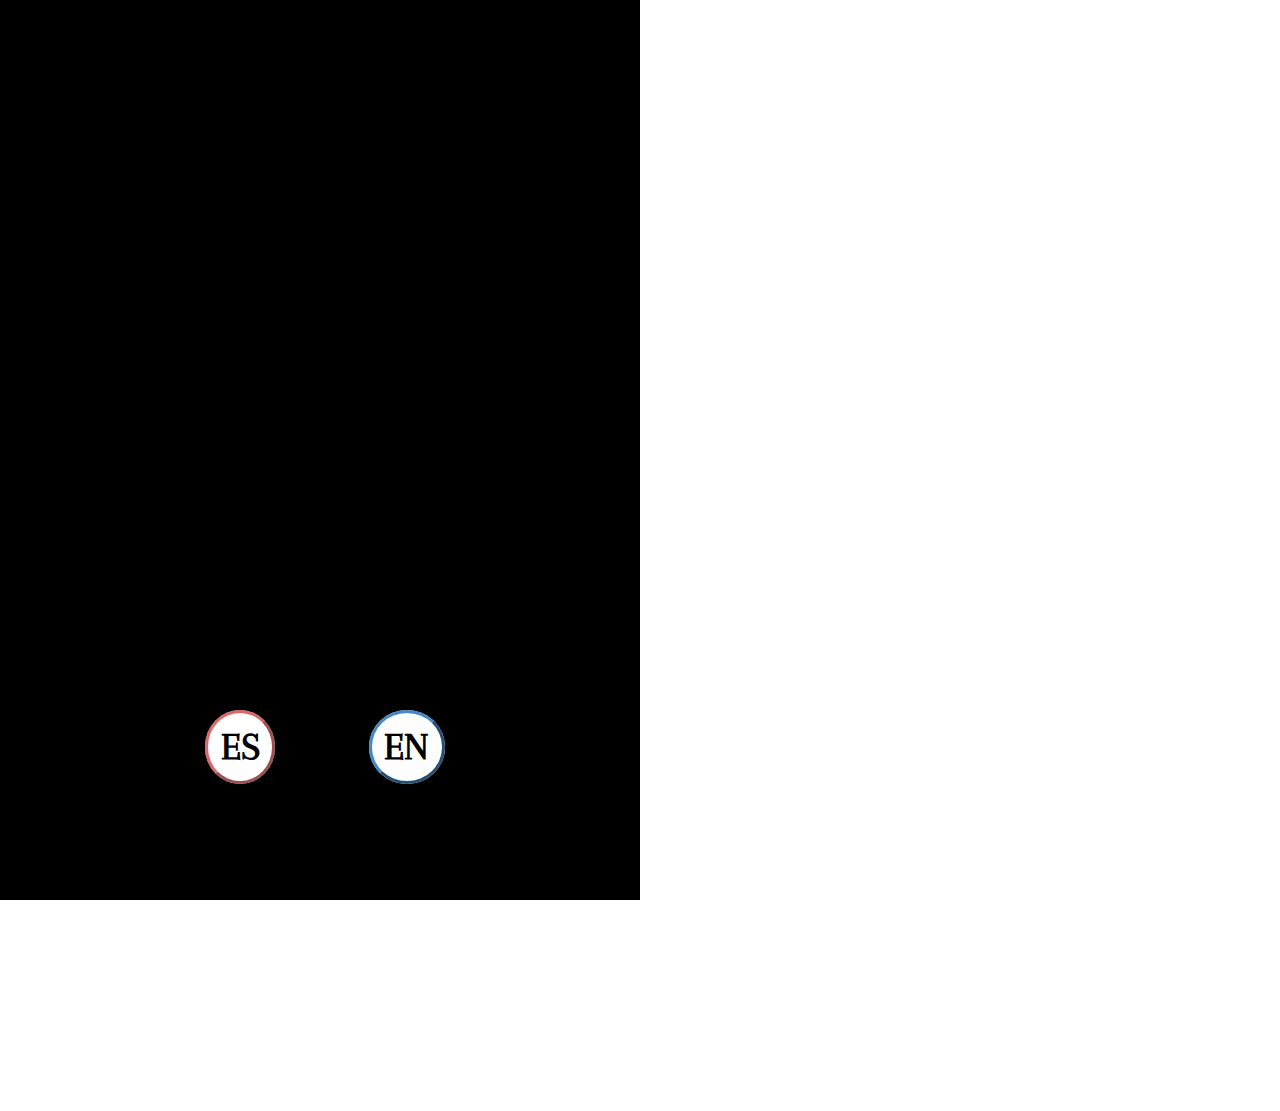
==== commit 1f709d6d: "Default version" ====
--- a/index.html
+++ b/index.html
@@ -36,8 +36,8 @@
                     Visit my website
                 </div>-->
                 <div class="chango-button">
-                    <a href="https://williandres.github.io/williandres/chango/es/public" class = "chango-spanish">ES</a>   
-                    <a href="https://williandres.github.io/williandres/chango/en/public" class = "chango-english">EN</a>
+                    <a href="https://williandres.github.io/williandres/chango/es/public" class = "chango-spanish" class= notranslate>ES</a>   
+                    <a href="https://williandres.github.io/williandres/chango/en/public" class = "chango-english" class= notranslate>EN</a>
                 </div>
             </div>
         </div>
@@ -73,7 +73,7 @@
 
                         <!-- ANIMATION CONTAINER -->
                         <div class="animation-container animation-fade-up" data-animation-delay="600">
-                            <a href="https://s3.us-west-2.amazonaws.com/secure.notion-static.com/510fd03c-d1a1-4217-966a-c7ea496d9e44/beta_resume.pdf?X-Amz-Algorithm=AWS4-HMAC-SHA256&X-Amz-Content-Sha256=UNSIGNED-PAYLOAD&X-Amz-Credential=AKIAT73L2G45EIPT3X45%2F20220523%2Fus-west-2%2Fs3%2Faws4_request&X-Amz-Date=20220523T205218Z&X-Amz-Expires=86400&X-Amz-Signature=30c69c0359123f06665156552339af89953dabd2a88c5f4e05aa35532fac54fe&X-Amz-SignedHeaders=host&response-content-disposition=filename%20%3D%22beta_resume.pdf%22&x-id=GetObject">Download CV<i class="fa fa-archive" aria-hidden="true"></i></a>
+                            <a href="https://drive.google.com/file/d/1YUG0aLqltq9bA0D_CLt4KlnUjBSPZzxG/view?usp=sharing">Download CV<i class="fa fa-archive" aria-hidden="true"></i></a>
                         </div>
                         <!-- /ANIMATION CONTAINER -->
 
--- a/me/css/styles.css
+++ b/me/css/styles.css
@@ -8,7 +8,7 @@
 
 body
 {
-    font-family: 'Arapey', serif;
+    font-family: 'calibri', serif;
     font-weight: 300;
     font-style: normal;
 
@@ -25,7 +25,7 @@
 h5,
 h6
 {
-    font-family: 'Abril Fatface', cursive;
+    font-family: 'calibri', cursive;
     font-weight: normal;
 
     letter-spacing: .05em;
@@ -217,7 +217,7 @@
         -o-transition: opacity 1s ease;
             transition: opacity 1s ease;
 
-    background: url(https://i.imgur.com/KNLedd1.jpg);
+    background: url(https://i.imgur.com/EtHkpJb.jpg);
     background-repeat: no-repeat;
     background-size: cover;
     background-color: transparent;
@@ -244,39 +244,44 @@
 .chango-container .chango-button
 {
     position: relative;
-    font-size: 225%;
+    font-size: 275%;
+    font-family: 'Arapey';
     top:80%;
-    font-weight: bold;
+    font-weight:bold;
 }
 .chango-container .chango-spanish
 {
     left:32%;
     position: relative;
     color:rgb(0, 0, 0);
-    border-radius: 50%;
+    border-radius: 100%;
+    border: outset 3px #d84444d0;
     padding: 2% 2%;
-    background: #f1ececfd;
+    background: #ffffff;
 }
 .chango-container .chango-english
 {
     left:45%;
     color:rgb(0, 0, 0);
     position: relative;
-    border-radius: 50%;
+    border: outset 3px #4088c7;
+    border-radius: 100%;
     padding: 2% 2%;
-    background: #f1ececfd;
+    background: #fffffffd;
 }
 .chango-container .chango-spanish:hover
 {
-    left:30%;
     background: #d84444d0;
     padding: 2% 2%;
+    border-radius: 10%;
+    border: none;
     color:rgb(255, 255, 255);;
 }
 .chango-container .chango-english:hover{
-    left:47%;
     background: #4088c7;
     padding: 2% 2%;
+    border-radius: 10%;
+    border: none;
     color:rgb(255, 255, 255);;
 }
 @media (max-width:1200px)
@@ -347,14 +352,14 @@
     }
     .chango-container .chango-spanish:hover
 {
-    left:31%;
     background: #d84444d0;
+    border-radius: 10%;
     padding: 2% 2%;
     color:rgb(255, 255, 255);;
 }
     .chango-container .chango-english:hover{
-    left:39%;
     background: #4088c7;
+    border-radius: 10%;
     padding: 2% 2%;
     color:rgb(255, 255, 255);;
 }
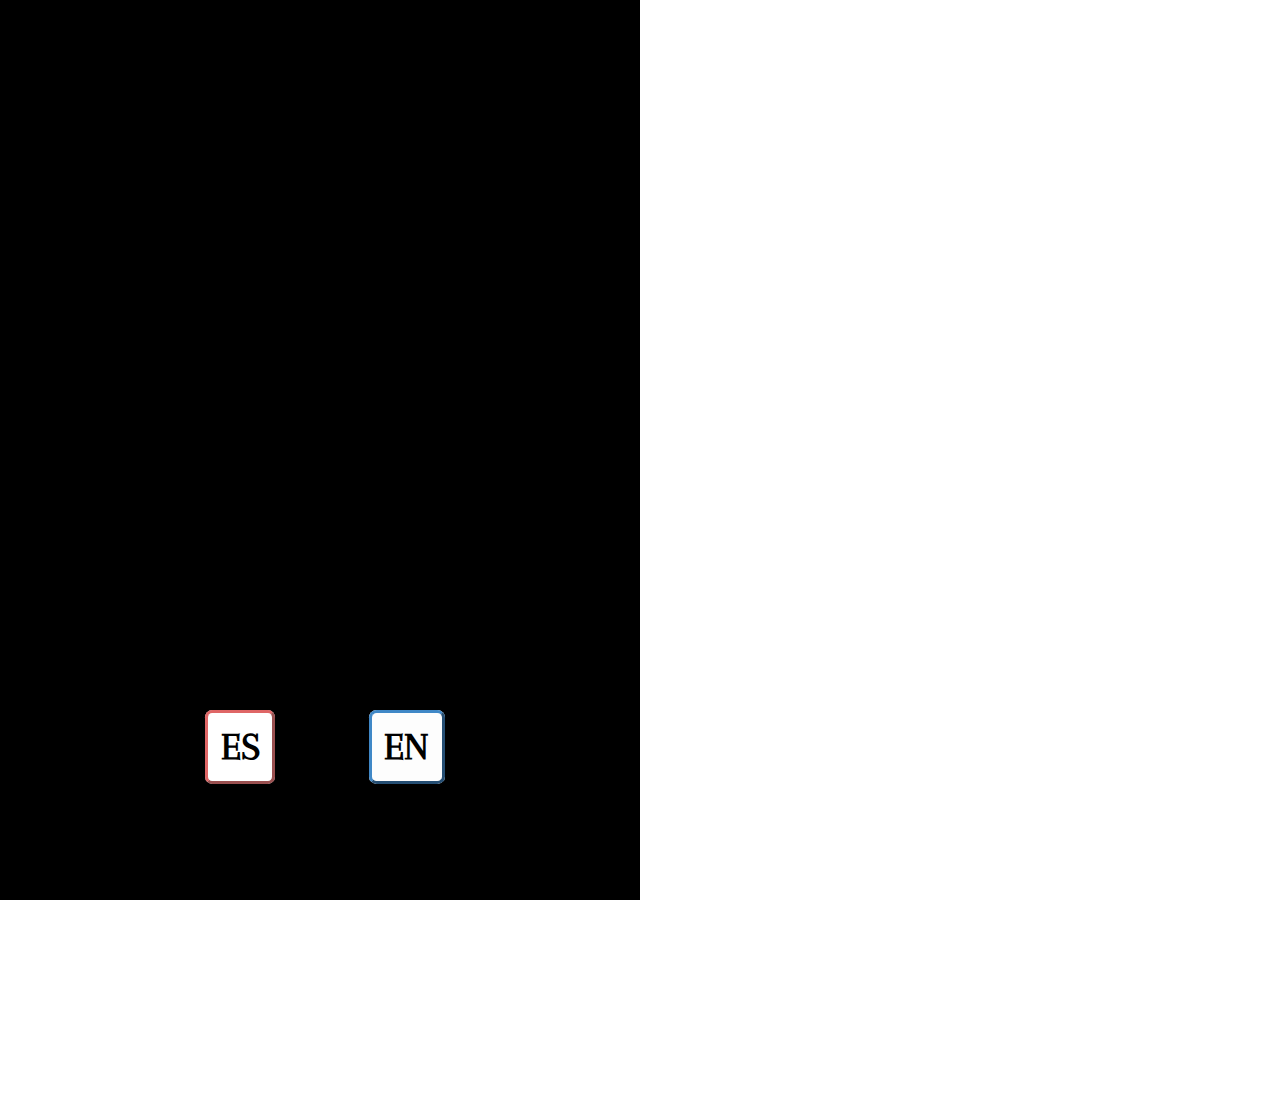
==== commit f8342c73: "front-end fixes" ====
--- a/index.html
+++ b/index.html
@@ -64,9 +64,9 @@
                         <!-- ANIMATION CONTAINER -->
                         <div class="animation-container animation-fade-left" data-animation-delay="300">
                             <p class="subline">
-                                I'm from Colombia, I'm a native Spanish speaker and I'm trying to improve my English skills. I love learning and I am currently a ML, AI and Data Science enthusiast.
+                                A Human. I'm a native Spanish speaker and I'm treating English.
                                 <br><br>
-                                I created a blog "Chango". Where I write about many things. Mainly about video games, technology and my thinking
+                                I created a blog "Chango", Visit him.
                             </p>
                         </div>
                         <!-- /ANIMATION CONTAINER -->
--- a/me/css/styles.css
+++ b/me/css/styles.css
@@ -254,7 +254,7 @@
     left:32%;
     position: relative;
     color:rgb(0, 0, 0);
-    border-radius: 100%;
+    border-radius: 10%;
     border: outset 3px #d84444d0;
     padding: 2% 2%;
     background: #ffffff;
@@ -265,7 +265,7 @@
     color:rgb(0, 0, 0);
     position: relative;
     border: outset 3px #4088c7;
-    border-radius: 100%;
+    border-radius: 10%;
     padding: 2% 2%;
     background: #fffffffd;
 }
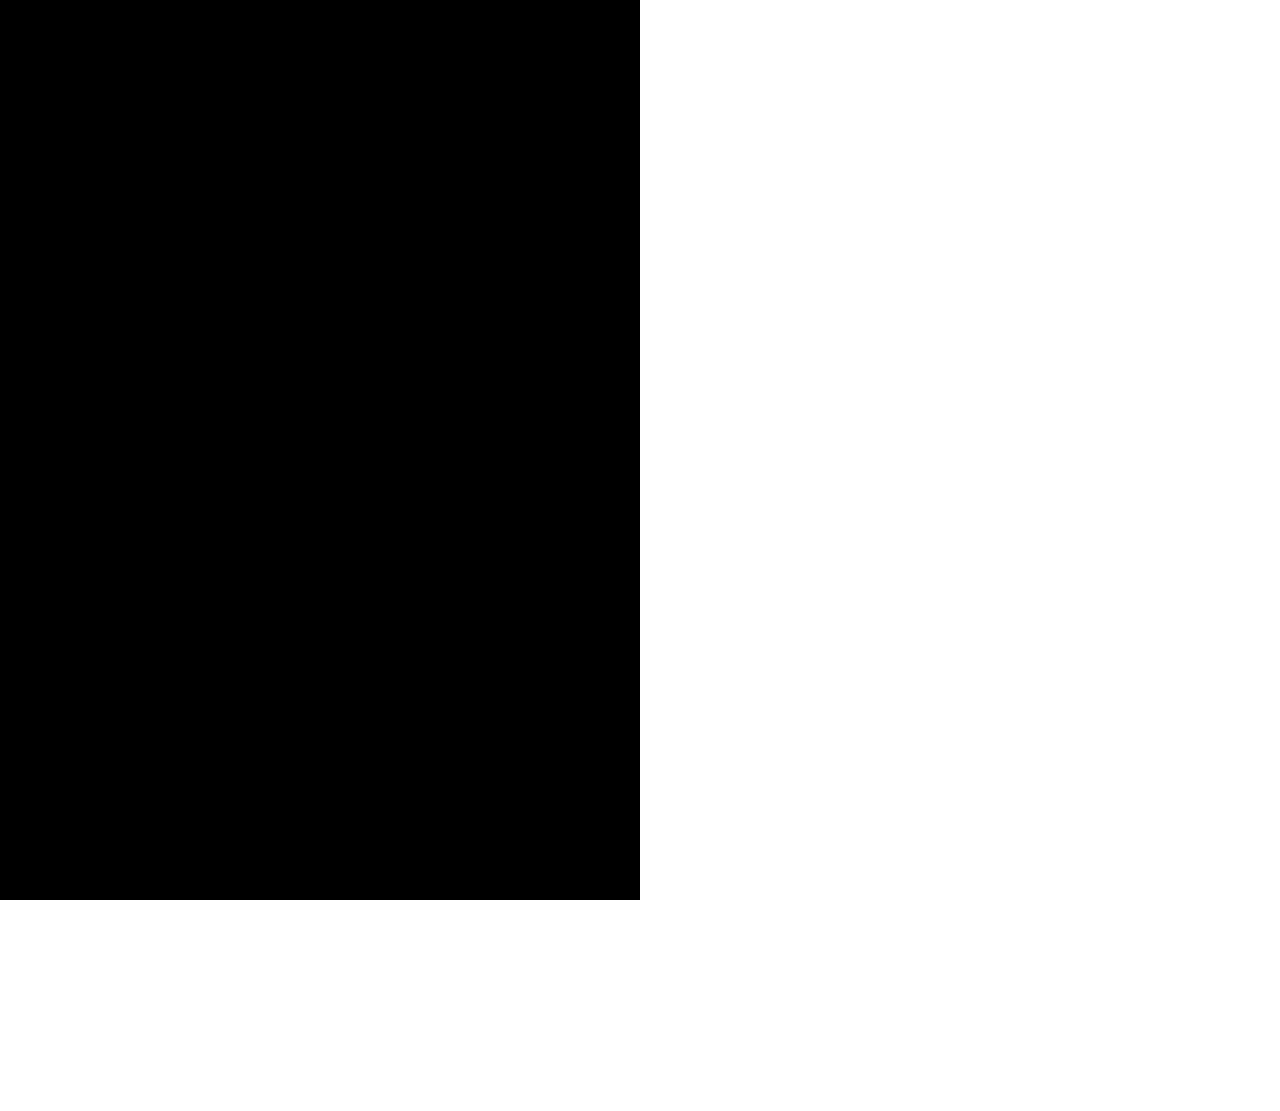
==== commit 1e79123d: "chango." ====
--- a/index.html
+++ b/index.html
@@ -7,8 +7,8 @@
         <meta name="viewport" content="width=device-width, initial-scale=1, maximum-scale=1, user-scalable=no">
 
         <!-- TITLE -->
-        <title>Willian Cárdenas</title>
-        <link rel="shortcut icon" href="https://i.imgur.com/TqG19UK.png">
+        <title>Chango.</title>
+        <link rel="shortcut icon" href="https://i.imgur.com/4U5pF7p.png">
 
         <!-- FONTS -->
         <link href="https://fonts.googleapis.com/css?family=Abril+Fatface%7CArapey&amp;subset=latin-ext" rel="stylesheet">
@@ -33,12 +33,7 @@
                     CHANGO.
                 </div>-->
                 <!--<div class="chango-des">
-                    Visit my website
                 </div>-->
-                <div class="chango-button">
-                    <a href="https://williandres.github.io/williandres/chango/es/public" class = "chango-spanish" class= notranslate>ES</a>   
-                    <a href="https://williandres.github.io/williandres/chango/en/public" class = "chango-english" class= notranslate>EN</a>
-                </div>
             </div>
         </div>
         <!-- /CHANGO CONTAINER -->
@@ -57,23 +52,22 @@
 
                         <!-- ANIMATION CONTAINER -->
                         <div class="animation-container animation-fade-down" data-animation-delay="0">
-                            <h1>I’m Willian Cárdenas</h1>
+                            <h1>I’m Chango.</h1>
                         </div>
                         <!-- /ANIMATION CONTAINER -->
 
                         <!-- ANIMATION CONTAINER -->
                         <div class="animation-container animation-fade-left" data-animation-delay="300">
                             <p class="subline">
-                                A Human. I'm a native Spanish speaker and I'm treating English.
-                                <br><br>
-                                I created a blog "Chango", Visit him.
+                                a Chango.
+
                             </p>
                         </div>
                         <!-- /ANIMATION CONTAINER -->
 
                         <!-- ANIMATION CONTAINER -->
                         <div class="animation-container animation-fade-up" data-animation-delay="600">
-                            <a href="https://drive.google.com/file/d/1YUG0aLqltq9bA0D_CLt4KlnUjBSPZzxG/view?usp=sharing">Download CV<i class="fa fa-archive" aria-hidden="true"></i></a>
+                            <a href="#">C H A N G O.</a>
                         </div>
                         <!-- /ANIMATION CONTAINER -->
 
@@ -93,7 +87,7 @@
                     </ul>
                     <!-- /SOCIAL ICONS -->
 
-                    <p class="scroll-animated-from-right"> 2022 Willian Cárdenas | <a href="https://templatefoundation.com">Template Foundation</a></p>
+                    <p class="scroll-animated-from-right"> 2023 Chango.</p>
 
                 </section>
                 <!-- /FOOTER -->
--- a/me/css/styles.css
+++ b/me/css/styles.css
@@ -217,7 +217,7 @@
         -o-transition: opacity 1s ease;
             transition: opacity 1s ease;
 
-    background: url(https://i.imgur.com/EtHkpJb.jpg);
+    background: url(https://i.imgur.com/akvu2vQ.jpg);
     background-repeat: no-repeat;
     background-size: cover;
     background-color: transparent;
